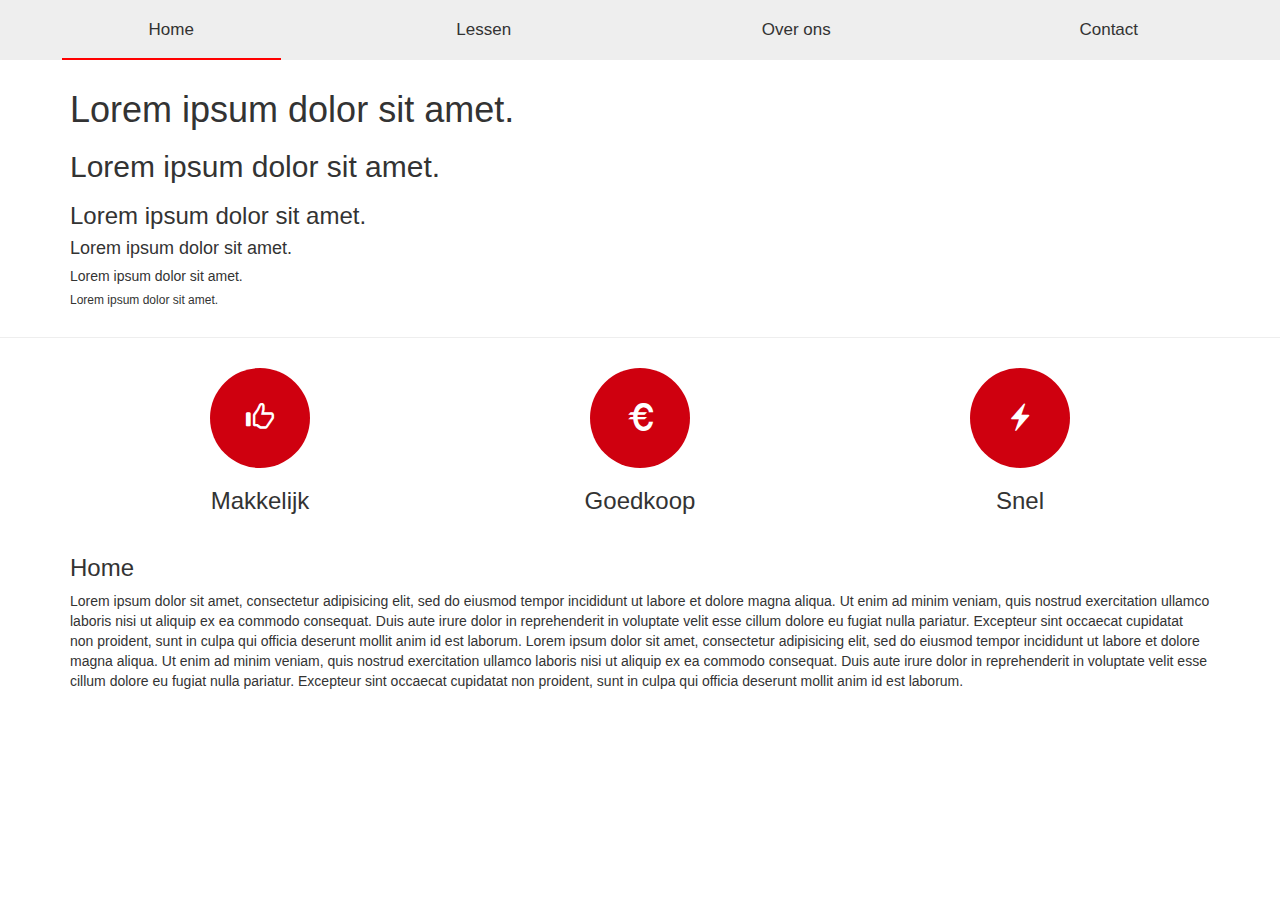
==== elements.html @ e62024ca "Improved css" ====
<!DOCTYPE html>
<html>
<head>
    <title>Rijschoolrocket | Home</title>
    <meta charset="utf-8">

    <link rel="stylesheet" type="text/css" href="css/style.css">
    <link rel="stylesheet" href="http://cdn.leafletjs.com/leaflet/v0.7.7/leaflet.css" />
    <link rel="stylesheet" href="https://maxcdn.bootstrapcdn.com/bootstrap/3.3.5/css/bootstrap.min.css"/>
</head>
<body>
    <header>
        <nav>
            <ul class="container-fluid">
                <li class="col-xs-12 col-sm-3 col-md-3 active">Home</li>
                <li class="col-xs-12 col-sm-3 col-md-3">Lessen</li>
                <li class="col-xs-12 col-sm-3 col-md-3">Over ons</li>
                <li class="col-xs-12 col-sm-3 col-md-3">Contact</li>
            </ul>
        </nav>
    </header>
    <div class="container ">
        <h1>Lorem ipsum dolor sit amet.</h1>
        <h2>Lorem ipsum dolor sit amet.</h2>
        <h3>Lorem ipsum dolor sit amet.</h3>
        <h4>Lorem ipsum dolor sit amet.</h4>
        <h5>Lorem ipsum dolor sit amet.</h5>
        <h6>Lorem ipsum dolor sit amet.</h6>
    </div>
    
    <hr/>

    <div class="l-container">
        <div class="container content-overlay">
            <div class="content row">
                <ul class="container">
                    <li class="col-md-4 l-infobubble">
                        <div class="l-bubble">
                            <i class="glyphicon glyphicon-thumbs-up"></i>
                        </div>
                        <h3>Makkelijk</h3>
                    </li>
                    <li class="col-md-4 l-infobubble">
                        <div class="l-bubble">
                            <i class="glyphicon glyphicon-eur"></i>
                        </div>
                        <h3>Goedkoop</h3>
                    </li>
                    <li class="col-md-4 l-infobubble">
                        <div class="l-bubble">
                            <i class="glyphicon glyphicon-flash"></i>
                        </div>
                        <h3>Snel</h3>
                    </li>
                </ul>
            </div>
            <h3 class="content-title">Home</h3>
            <div class="content row">
                <div class="col-md-12">
                    Lorem ipsum dolor sit amet, consectetur adipisicing elit, sed do eiusmod
                    tempor incididunt ut labore et dolore magna aliqua. Ut enim ad minim veniam,
                    quis nostrud exercitation ullamco laboris nisi ut aliquip ex ea commodo
                    consequat. Duis aute irure dolor in reprehenderit in voluptate velit esse
                    cillum dolore eu fugiat nulla pariatur. Excepteur sint occaecat cupidatat non
                    proident, sunt in culpa qui officia deserunt mollit anim id est laborum.
                    Lorem ipsum dolor sit amet, consectetur adipisicing elit, sed do eiusmod
                    tempor incididunt ut labore et dolore magna aliqua. Ut enim ad minim veniam,
                    quis nostrud exercitation ullamco laboris nisi ut aliquip ex ea commodo
                    consequat. Duis aute irure dolor in reprehenderit in voluptate velit esse
                    cillum dolore eu fugiat nulla pariatur. Excepteur sint occaecat cupidatat non
                    proident, sunt in culpa qui officia deserunt mollit anim id est laborum.
                </div>
            </div>
        </div>
    </div>

    <script src="https://maxcdn.bootstrapcdn.com/bootstrap/3.3.5/js/bootstrap.min.js"></script>
</body>
</html>
---- css/style.css ----
body {
  padding: 0;
  margin: 0; }

header {
  background-color: #EEEEEE;
  display: block;
  width: 100%; }
  header nav ul li {
    font-size: 17px;
    height: 60px;
    line-height: 60px;
    text-align: center;
    position: relative; }
    header nav ul li.active:after {
      content: '';
      position: absolute;
      bottom: 0;
      height: 2px;
      width: 70%;
      margin: 0 auto;
      background: red;
      left: 0;
      right: 0; }
    header nav ul li:not(.active):hover {
      background: rgba(0, 0, 0, 0.03);
      cursor: pointer; }
      header nav ul li:not(.active):hover:after {
        content: '';
        position: absolute;
        bottom: 0;
        height: 2px;
        width: 70%;
        margin: 0 auto;
        background: red;
        left: 0;
        right: 0;
        animation: menuHover 0.4s ease-in-out; }

ul {
  padding: 0;
  margin: 0;
  list-style: none; }
  ul li {
    padding: 0;
    margin: 0;
    display: inline-block; }

.l-container {
  position: relative; }

.l-infobubble h3 {
  text-align: center; }
.l-infobubble .l-bubble {
  background-color: #CF000F;
  width: 100px;
  height: 100px;
  border-radius: 100%;
  margin: 10px auto; }
  .l-infobubble .l-bubble i {
    display: block;
    text-align: center;
    position: relative;
    top: 50%;
    transform: translateY(-50%);
    color: white;
    font-size: 28px; }

/* Animations */
@keyframes fadeinHeader {
  0% {
    background-color: transparent; }
  100% {
    background-color: rgba(0, 0, 0, 0.2); } }
@keyframes menuHover {
  0% {
    height: 0px;
    width: 10%; }
  50% {
    height: 2px;
    width: 10%; }
  100% {
    height: 2px;
    width: 70%; } }

/*# sourceMappingURL=style.css.map */
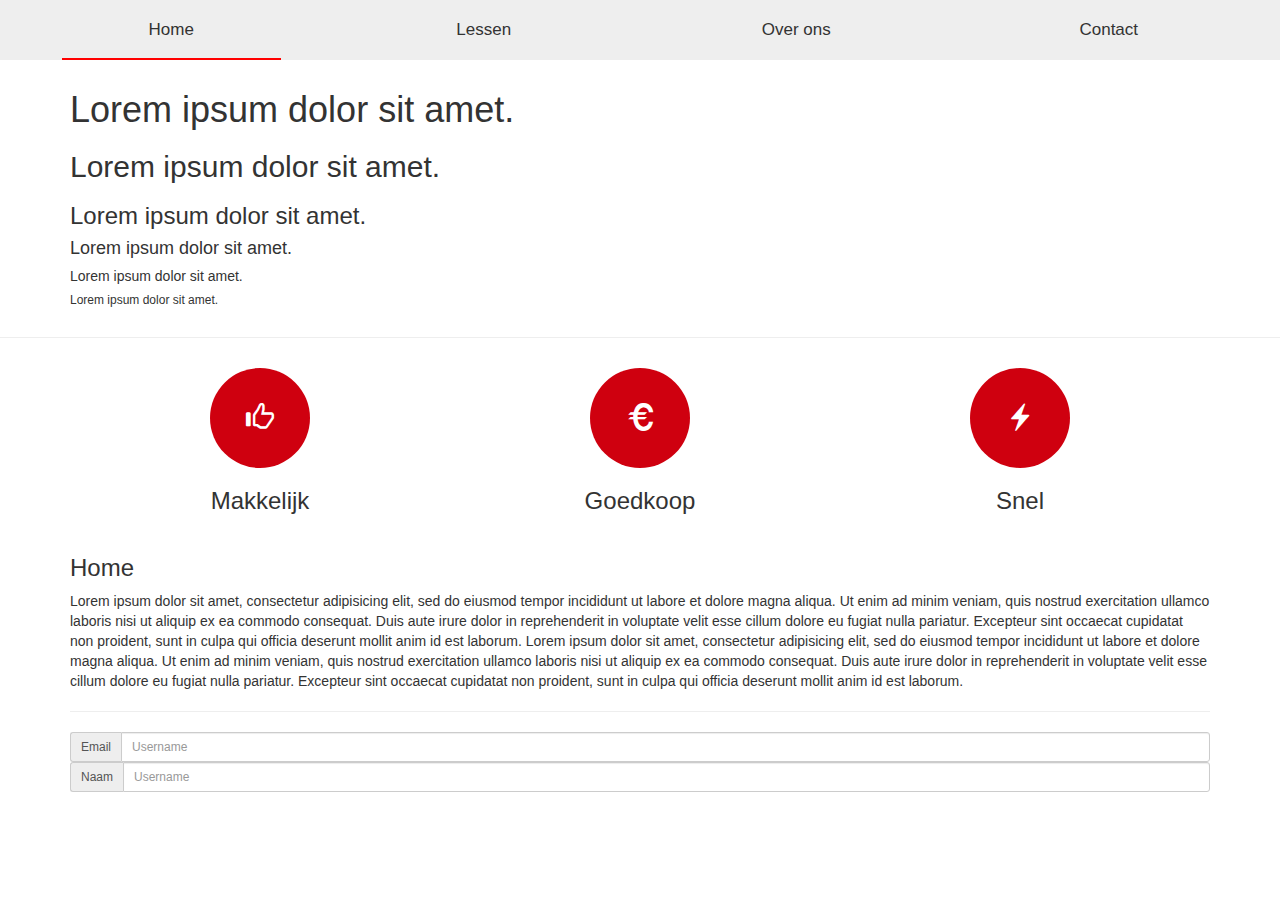
==== commit 8218ac86: "Finnishing mockups" ====
--- a/elements.html
+++ b/elements.html
@@ -71,8 +71,23 @@
                     proident, sunt in culpa qui officia deserunt mollit anim id est laborum.
                 </div>
             </div>
+            <hr/>
+            <div class="content row">
+                <div class="col-md-12">
+                    <div class="input-group input-group-sm">
+                        <span class="input-group-addon" id="sizing-addon3">Email</span>
+                        <input type="text" class="form-control" placeholder="Username" aria-describedby="sizing-addon3">
+                    </div>
+                    <div class="input-group input-group-sm">
+                        <span class="input-group-addon" id="naam">Naam</span>
+                        <input type="text" class="form-control" placeholder="Username" aria-describedby="naam">
+                    </div>
+                </div>
+            </div>
         </div>
     </div>
+
+
 
     <script src="https://maxcdn.bootstrapcdn.com/bootstrap/3.3.5/js/bootstrap.min.js"></script>
 </body>
